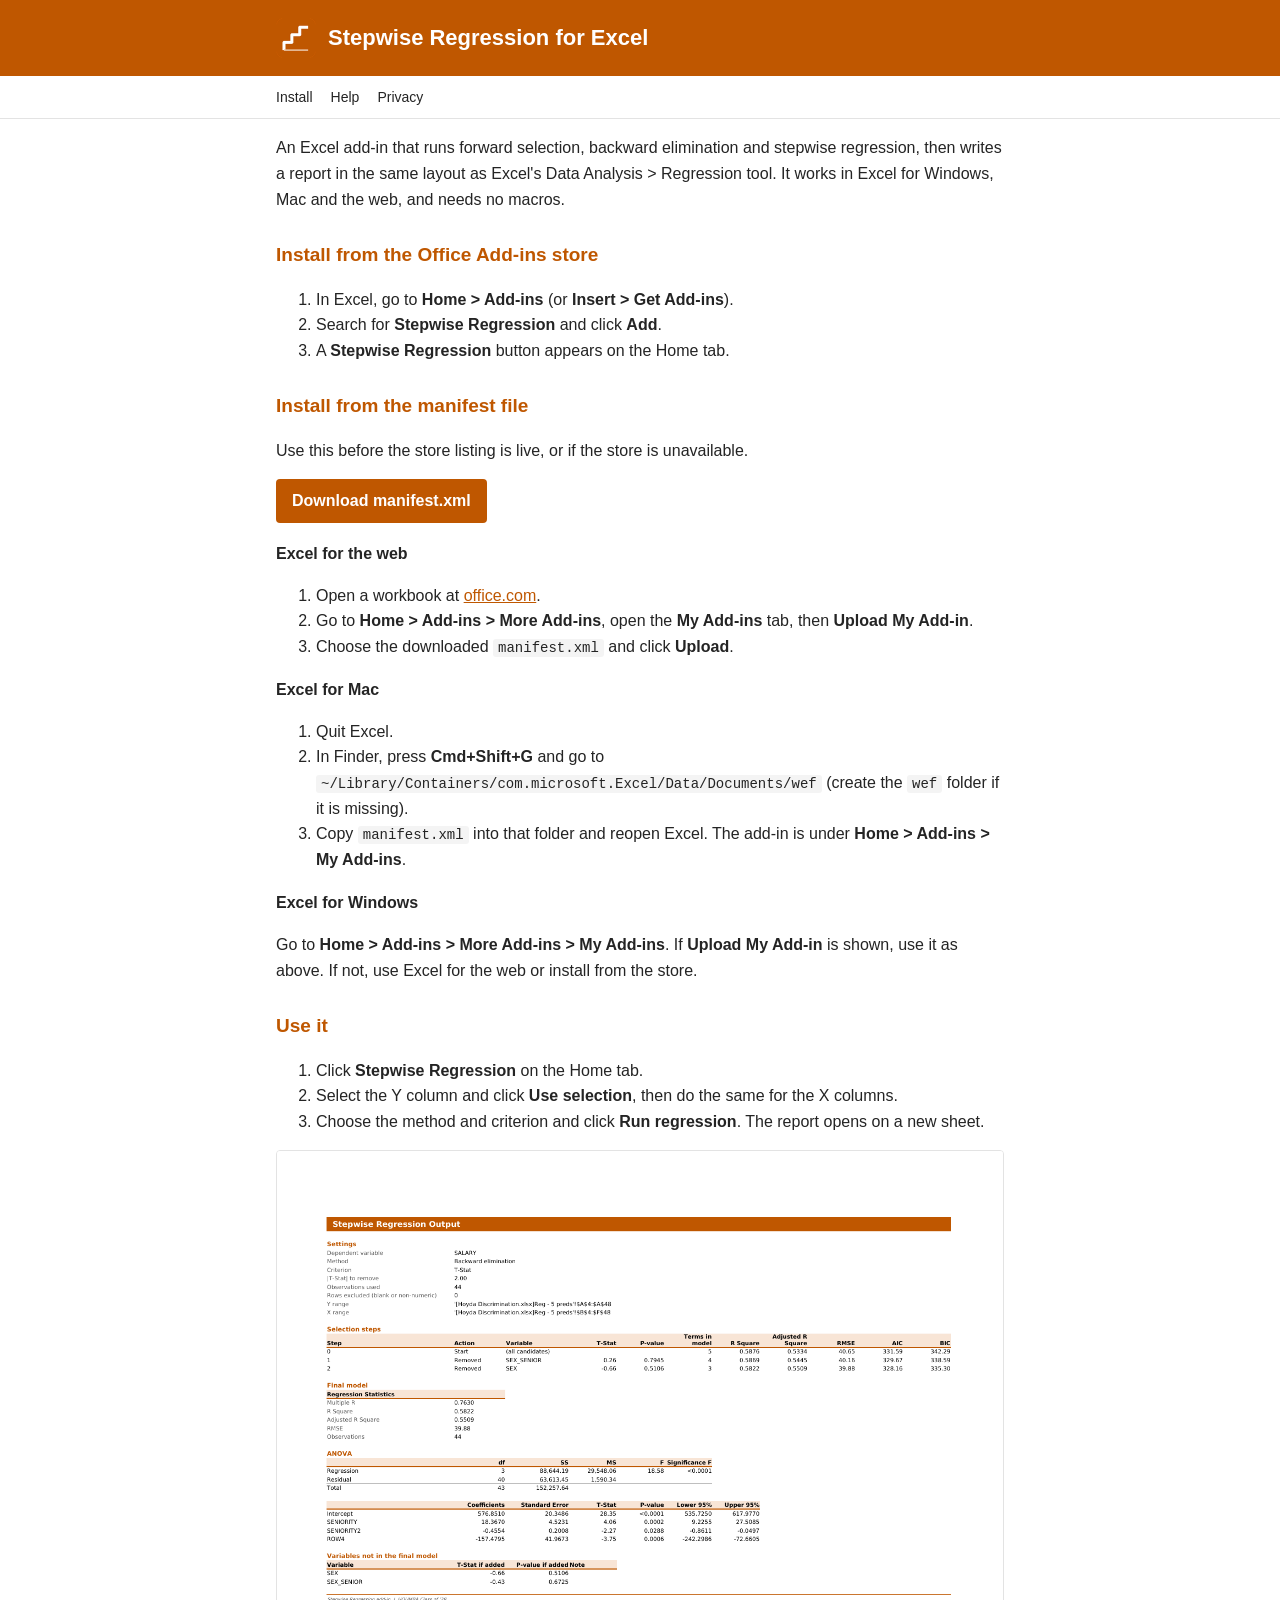
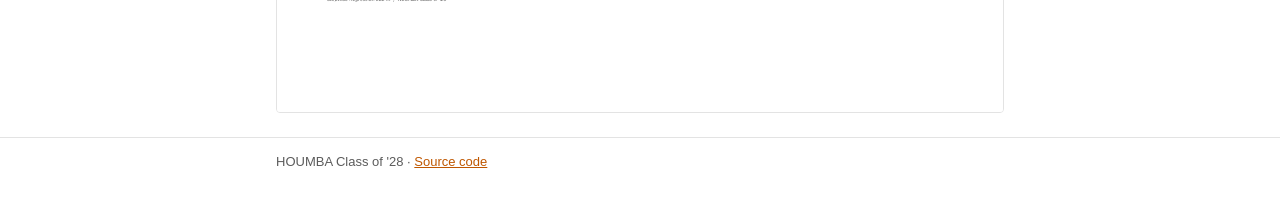
==== docs/index.html @ 618cd110 "Add Stepwise Regression Excel add-in Office web add-in for forward, backward and stepwise regression" ====
<!doctype html>
<html lang="en">
<head>
  <meta charset="utf-8">
  <meta name="viewport" content="width=device-width, initial-scale=1">
  <title>Stepwise Regression for Excel</title>
  <link rel="icon" href="assets/icon-32.png">
  <link rel="stylesheet" href="page.css">
</head>
<body>
  <header><div class="wrap"><img src="assets/icon-80.png" alt=""><h1>Stepwise Regression for Excel</h1></div></header>
  <nav><div class="wrap"><a href="index.html">Install</a><a href="support.html">Help</a><a href="privacy.html">Privacy</a></div></nav>
  <main class="wrap">
    <p>An Excel add-in that runs forward selection, backward elimination and stepwise regression, then writes a report in the same layout as Excel's Data Analysis &gt; Regression tool. It works in Excel for Windows, Mac and the web, and needs no macros.</p>

    <h2>Install from the Office Add-ins store</h2>
    <ol>
      <li>In Excel, go to <strong>Home &gt; Add-ins</strong> (or <strong>Insert &gt; Get Add-ins</strong>).</li>
      <li>Search for <strong>Stepwise Regression</strong> and click <strong>Add</strong>.</li>
      <li>A <strong>Stepwise Regression</strong> button appears on the Home tab.</li>
    </ol>

    <h2>Install from the manifest file</h2>
    <p>Use this before the store listing is live, or if the store is unavailable.</p>
    <p><a class="button" href="manifest.xml" download>Download manifest.xml</a></p>
    <h3>Excel for the web</h3>
    <ol>
      <li>Open a workbook at <a href="https://www.office.com/launch/excel">office.com</a>.</li>
      <li>Go to <strong>Home &gt; Add-ins &gt; More Add-ins</strong>, open the <strong>My Add-ins</strong> tab, then <strong>Upload My Add-in</strong>.</li>
      <li>Choose the downloaded <code>manifest.xml</code> and click <strong>Upload</strong>.</li>
    </ol>
    <h3>Excel for Mac</h3>
    <ol>
      <li>Quit Excel.</li>
      <li>In Finder, press <strong>Cmd+Shift+G</strong> and go to <code>~/Library/Containers/com.microsoft.Excel/Data/Documents/wef</code> (create the <code>wef</code> folder if it is missing).</li>
      <li>Copy <code>manifest.xml</code> into that folder and reopen Excel. The add-in is under <strong>Home &gt; Add-ins &gt; My Add-ins</strong>.</li>
    </ol>
    <h3>Excel for Windows</h3>
    <p>Go to <strong>Home &gt; Add-ins &gt; More Add-ins &gt; My Add-ins</strong>. If <strong>Upload My Add-in</strong> is shown, use it as above. If not, use Excel for the web or install from the store.</p>

    <h2>Use it</h2>
    <ol>
      <li>Click <strong>Stepwise Regression</strong> on the Home tab.</li>
      <li>Select the Y column and click <strong>Use selection</strong>, then do the same for the X columns.</li>
      <li>Choose the method and criterion and click <strong>Run regression</strong>. The report opens on a new sheet.</li>
    </ol>
    <p><img class="shot" src="assets/report-preview.png" alt="Example report showing selection steps, regression statistics, ANOVA and coefficients"></p>
  </main>
  <footer><div class="wrap">HOUMBA Class of '28 &middot; <a data-repo-link="" href="#">Source code</a></div></footer>
  <script src="nav.js"></script>
</body>
</html>
---- docs/page.css ----
:root { --orange: #bf5700; --text: #242424; --muted: #5c5c5c; --bg: #ffffff; --rule: #e3e3e3; --code: #f4f4f4; }
@media (prefers-color-scheme: dark) {
  :root { --text: #ececec; --muted: #b4b4b4; --bg: #1b1b1b; --rule: #3a3a3a; --code: #2a2a2a; }
}
* { box-sizing: border-box; }
body { margin: 0; background: var(--bg); color: var(--text); font: 16px/1.6 "Segoe UI", -apple-system, BlinkMacSystemFont, Roboto, sans-serif; }
header { background: var(--orange); color: #fff; padding: 18px 16px; }
header .wrap { display: flex; align-items: center; gap: 12px; }
header img { width: 40px; height: 40px; }
header h1 { margin: 0; font-size: 22px; font-weight: 600; }
nav { border-bottom: 1px solid var(--rule); }
nav .wrap { display: flex; gap: 18px; padding-top: 10px; padding-bottom: 10px; font-size: 14px; }
nav a { color: var(--text); text-decoration: none; }
nav a:hover { color: var(--orange); }
.wrap { max-width: 760px; margin: 0 auto; padding: 0 16px; }
main { padding: 8px 0 40px; }
h2 { color: var(--orange); font-size: 19px; margin: 28px 0 8px; }
h3 { font-size: 16px; margin: 18px 0 4px; }
code { background: var(--code); padding: 1px 5px; border-radius: 3px; font-size: 14px; }
a { color: var(--orange); }
.button { display: inline-block; background: var(--orange); color: #fff; padding: 9px 16px; border-radius: 4px; text-decoration: none; font-weight: 600; }
footer { border-top: 1px solid var(--rule); color: var(--muted); font-size: 13px; padding: 14px 0 24px; }
img.shot { max-width: 100%; border: 1px solid var(--rule); border-radius: 4px; }
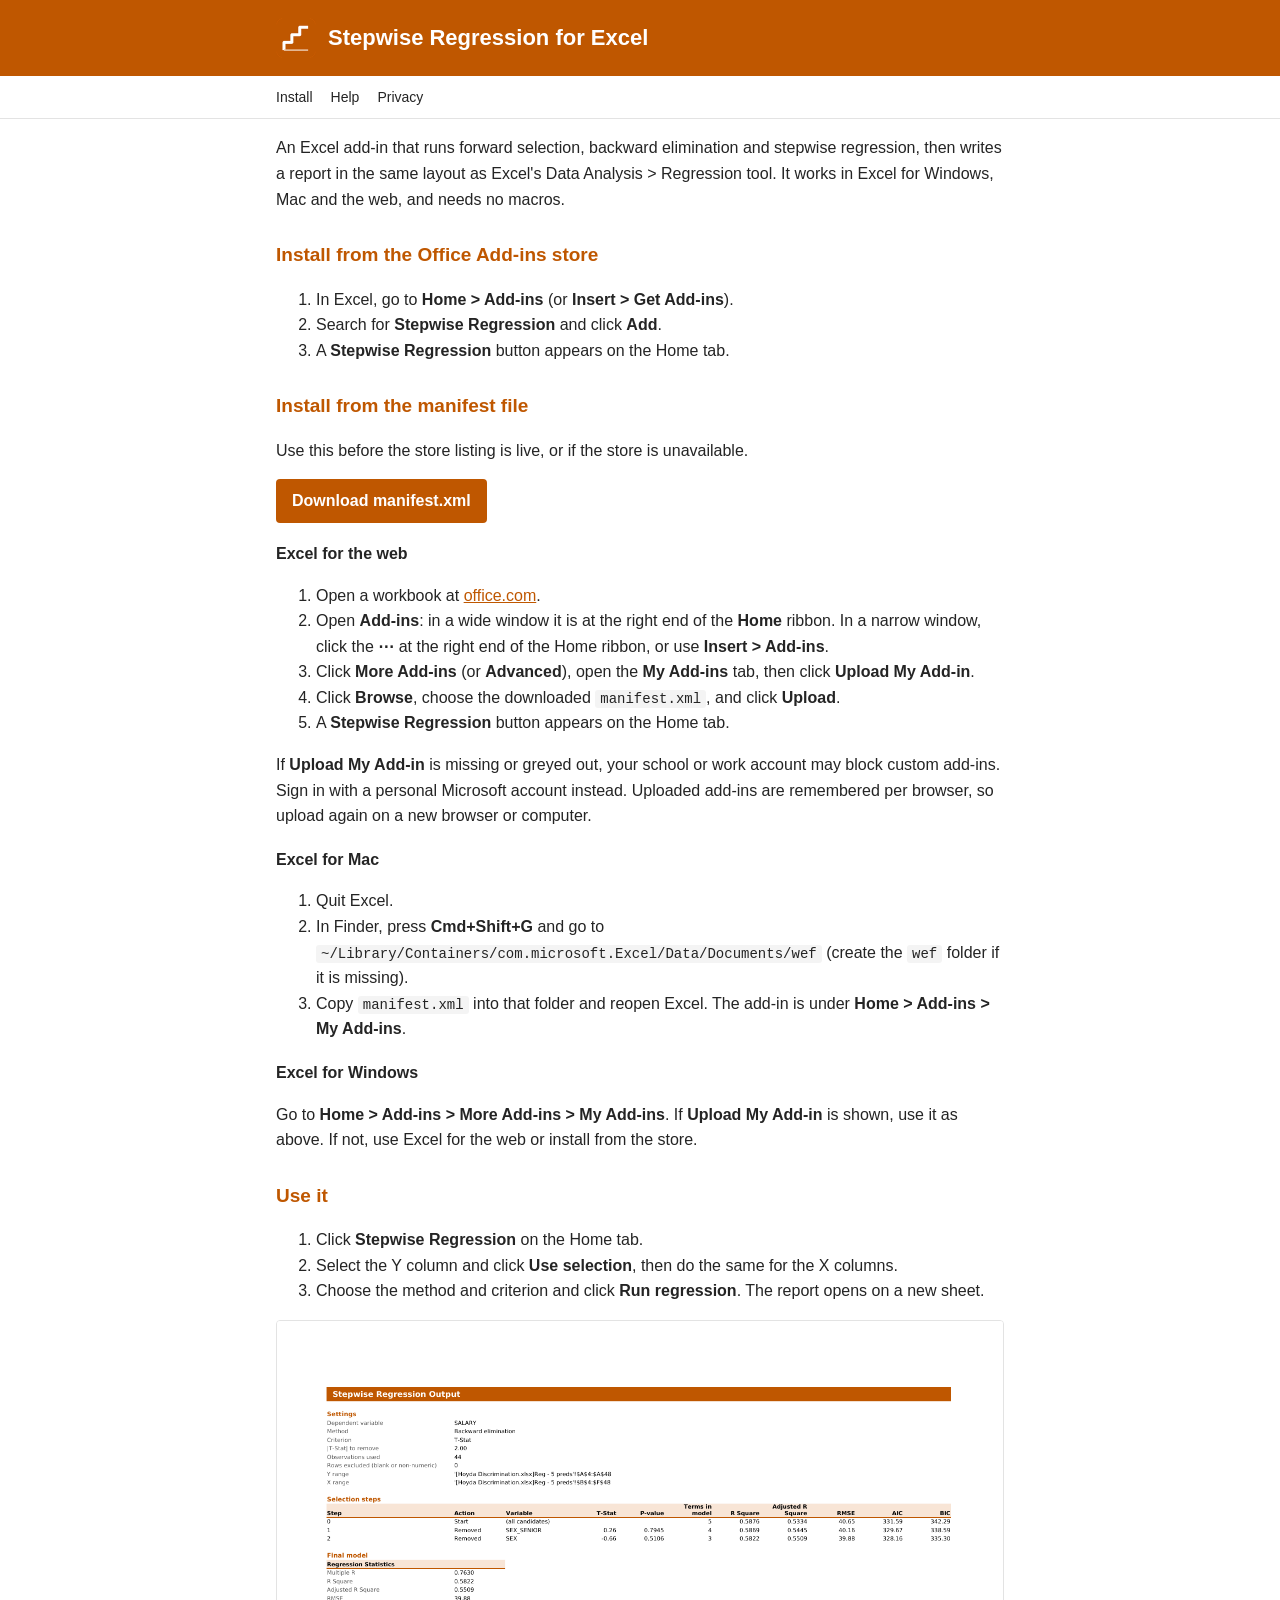
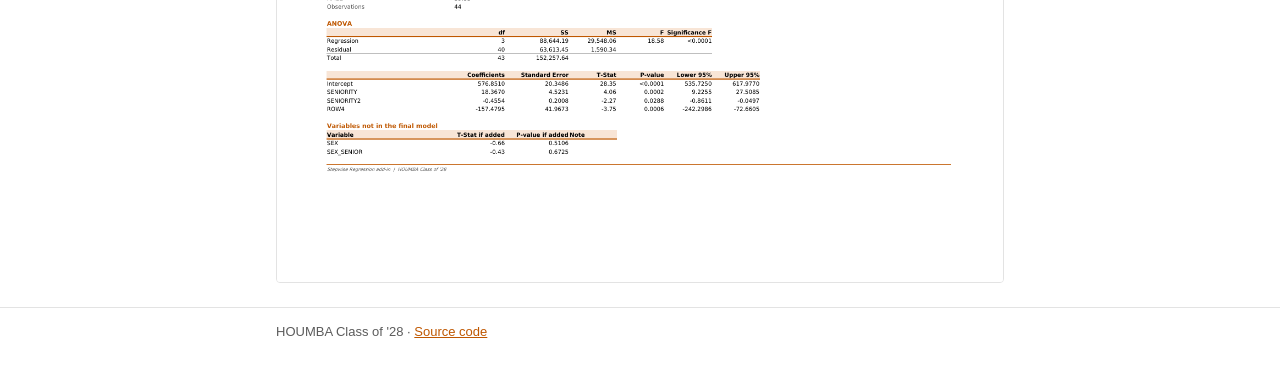
==== commit 7733df21: "Add step-by-step install and usage instructions Co-Authored-By: Claude Opus 5.5 <noreply@anthropic.c" ====
--- a/docs/index.html
+++ b/docs/index.html
@@ -26,9 +26,12 @@
     <h3>Excel for the web</h3>
     <ol>
       <li>Open a workbook at <a href="https://www.office.com/launch/excel">office.com</a>.</li>
-      <li>Go to <strong>Home &gt; Add-ins &gt; More Add-ins</strong>, open the <strong>My Add-ins</strong> tab, then <strong>Upload My Add-in</strong>.</li>
-      <li>Choose the downloaded <code>manifest.xml</code> and click <strong>Upload</strong>.</li>
+      <li>Open <strong>Add-ins</strong>: in a wide window it is at the right end of the <strong>Home</strong> ribbon. In a narrow window, click the <strong>&#8943;</strong> at the right end of the Home ribbon, or use <strong>Insert &gt; Add-ins</strong>.</li>
+      <li>Click <strong>More Add-ins</strong> (or <strong>Advanced</strong>), open the <strong>My Add-ins</strong> tab, then click <strong>Upload My Add-in</strong>.</li>
+      <li>Click <strong>Browse</strong>, choose the downloaded <code>manifest.xml</code>, and click <strong>Upload</strong>.</li>
+      <li>A <strong>Stepwise Regression</strong> button appears on the Home tab.</li>
     </ol>
+    <p>If <strong>Upload My Add-in</strong> is missing or greyed out, your school or work account may block custom add-ins. Sign in with a personal Microsoft account instead. Uploaded add-ins are remembered per browser, so upload again on a new browser or computer.</p>
     <h3>Excel for Mac</h3>
     <ol>
       <li>Quit Excel.</li>
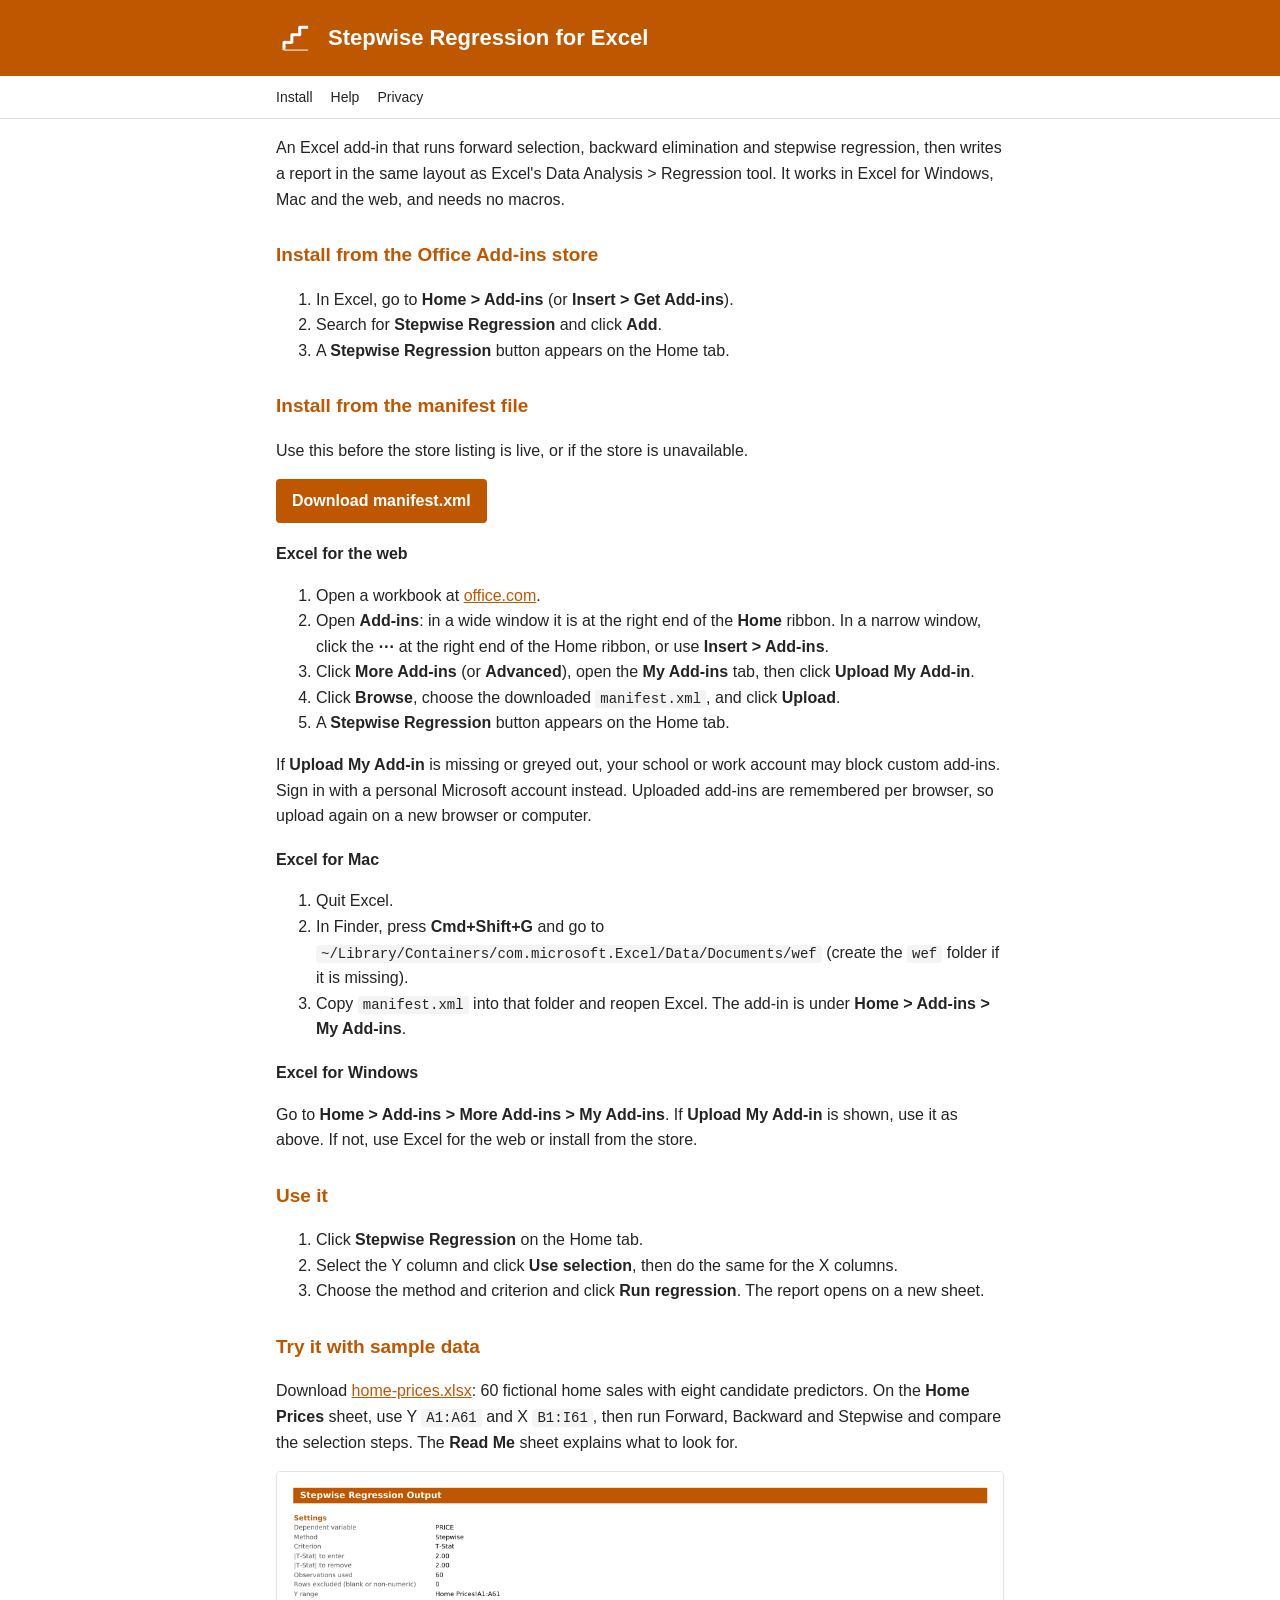
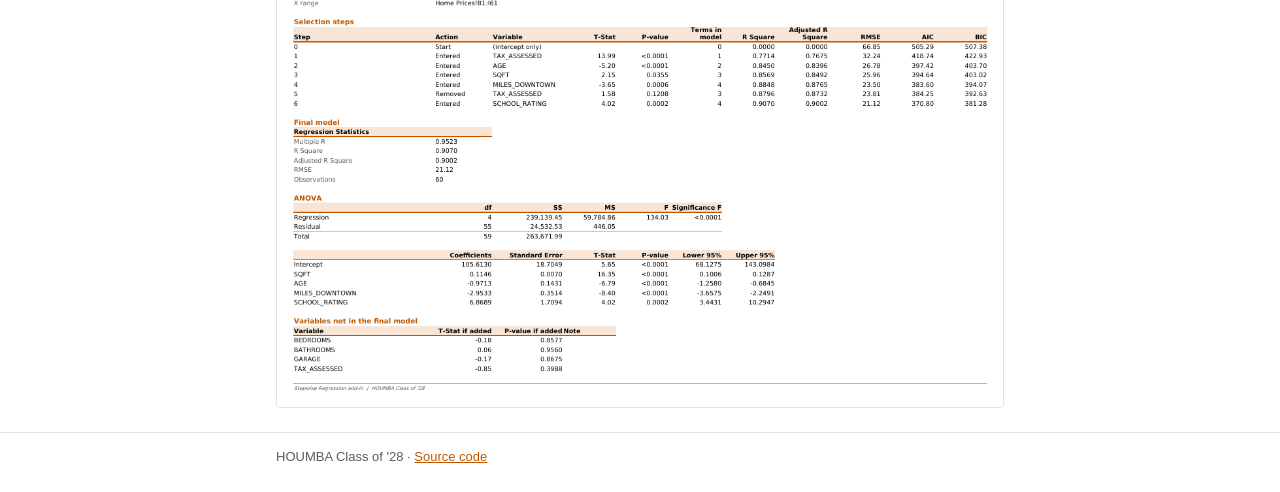
==== commit 5918f418: "Add sample data, move VBA backup and Python reference in, split maintainer docs - docs/sample/home-p" ====
--- a/docs/index.html
+++ b/docs/index.html
@@ -47,6 +47,8 @@
       <li>Select the Y column and click <strong>Use selection</strong>, then do the same for the X columns.</li>
       <li>Choose the method and criterion and click <strong>Run regression</strong>. The report opens on a new sheet.</li>
     </ol>
+    <h2>Try it with sample data</h2>
+    <p>Download <a href="sample/home-prices.xlsx">home-prices.xlsx</a>: 60 fictional home sales with eight candidate predictors. On the <strong>Home Prices</strong> sheet, use Y <code>A1:A61</code> and X <code>B1:I61</code>, then run Forward, Backward and Stepwise and compare the selection steps. The <strong>Read Me</strong> sheet explains what to look for.</p>
     <p><img class="shot" src="assets/report-preview.png" alt="Example report showing selection steps, regression statistics, ANOVA and coefficients"></p>
   </main>
   <footer><div class="wrap">HOUMBA Class of '28 &middot; <a data-repo-link="" href="#">Source code</a></div></footer>
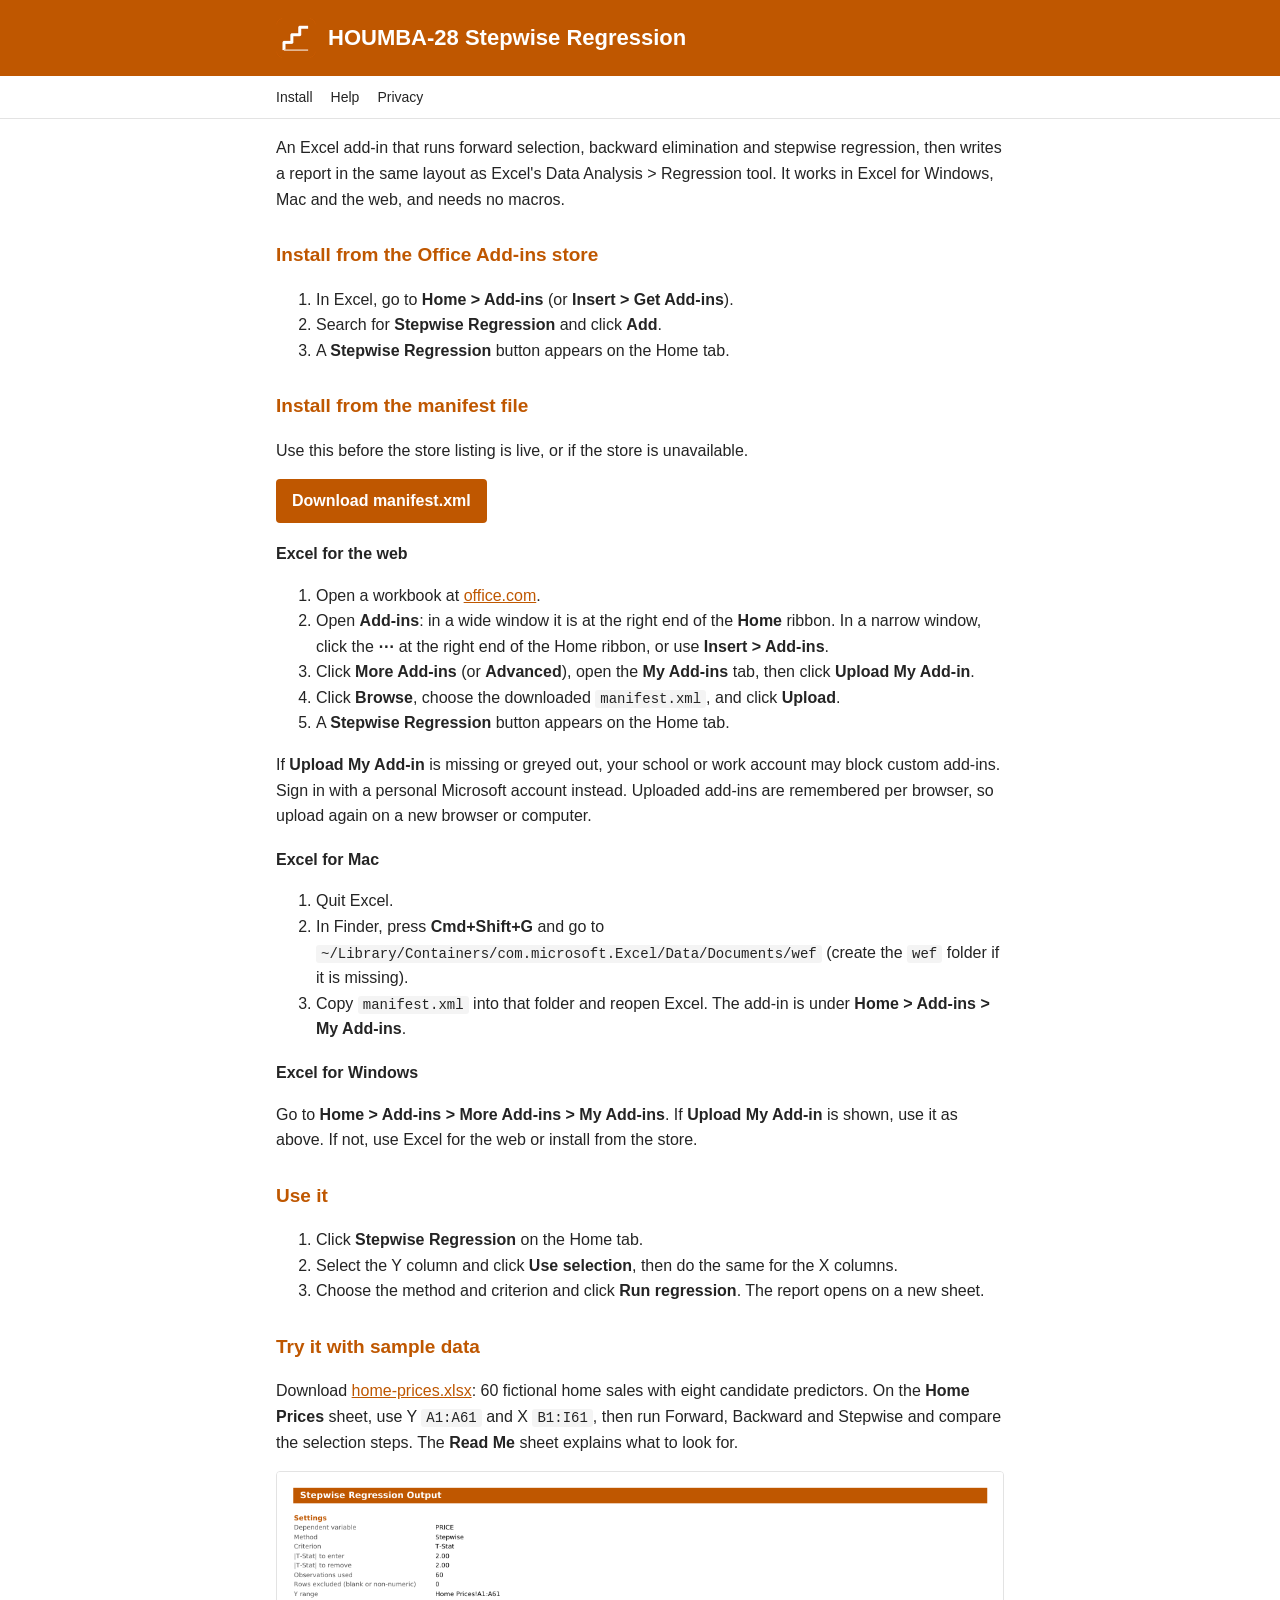
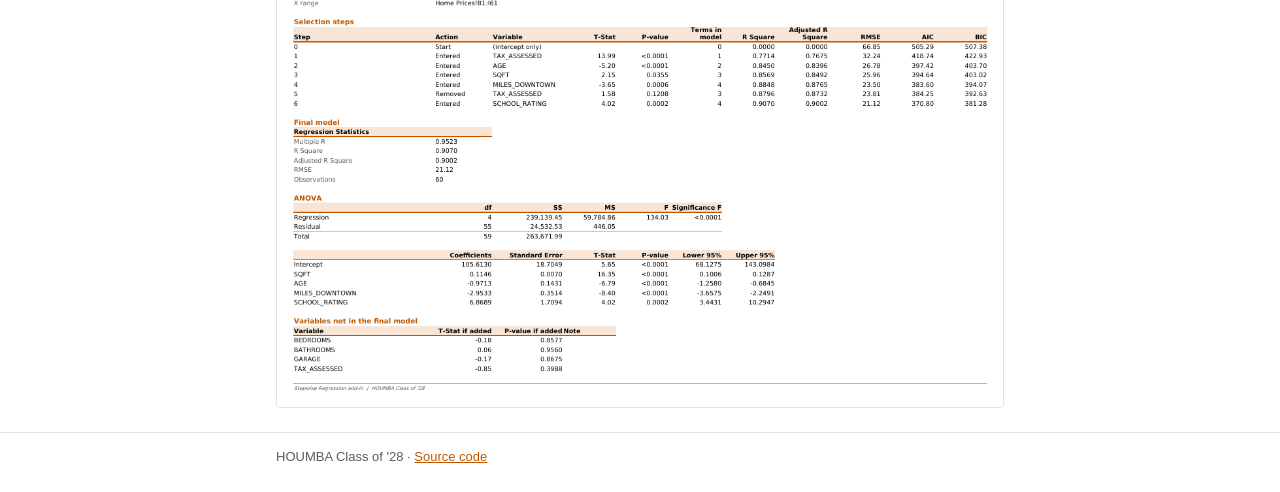
==== commit a10ba983: "Rename to HOUMBA-28 Stepwise Regression and add store submission package - Add-in display name HOUMB" ====
--- a/docs/index.html
+++ b/docs/index.html
@@ -3,12 +3,12 @@
 <head>
   <meta charset="utf-8">
   <meta name="viewport" content="width=device-width, initial-scale=1">
-  <title>Stepwise Regression for Excel</title>
+  <title>HOUMBA-28 Stepwise Regression</title>
   <link rel="icon" href="assets/icon-32.png">
   <link rel="stylesheet" href="page.css">
 </head>
 <body>
-  <header><div class="wrap"><img src="assets/icon-80.png" alt=""><h1>Stepwise Regression for Excel</h1></div></header>
+  <header><div class="wrap"><img src="assets/icon-80.png" alt=""><h1>HOUMBA-28 Stepwise Regression</h1></div></header>
   <nav><div class="wrap"><a href="index.html">Install</a><a href="support.html">Help</a><a href="privacy.html">Privacy</a></div></nav>
   <main class="wrap">
     <p>An Excel add-in that runs forward selection, backward elimination and stepwise regression, then writes a report in the same layout as Excel's Data Analysis &gt; Regression tool. It works in Excel for Windows, Mac and the web, and needs no macros.</p>
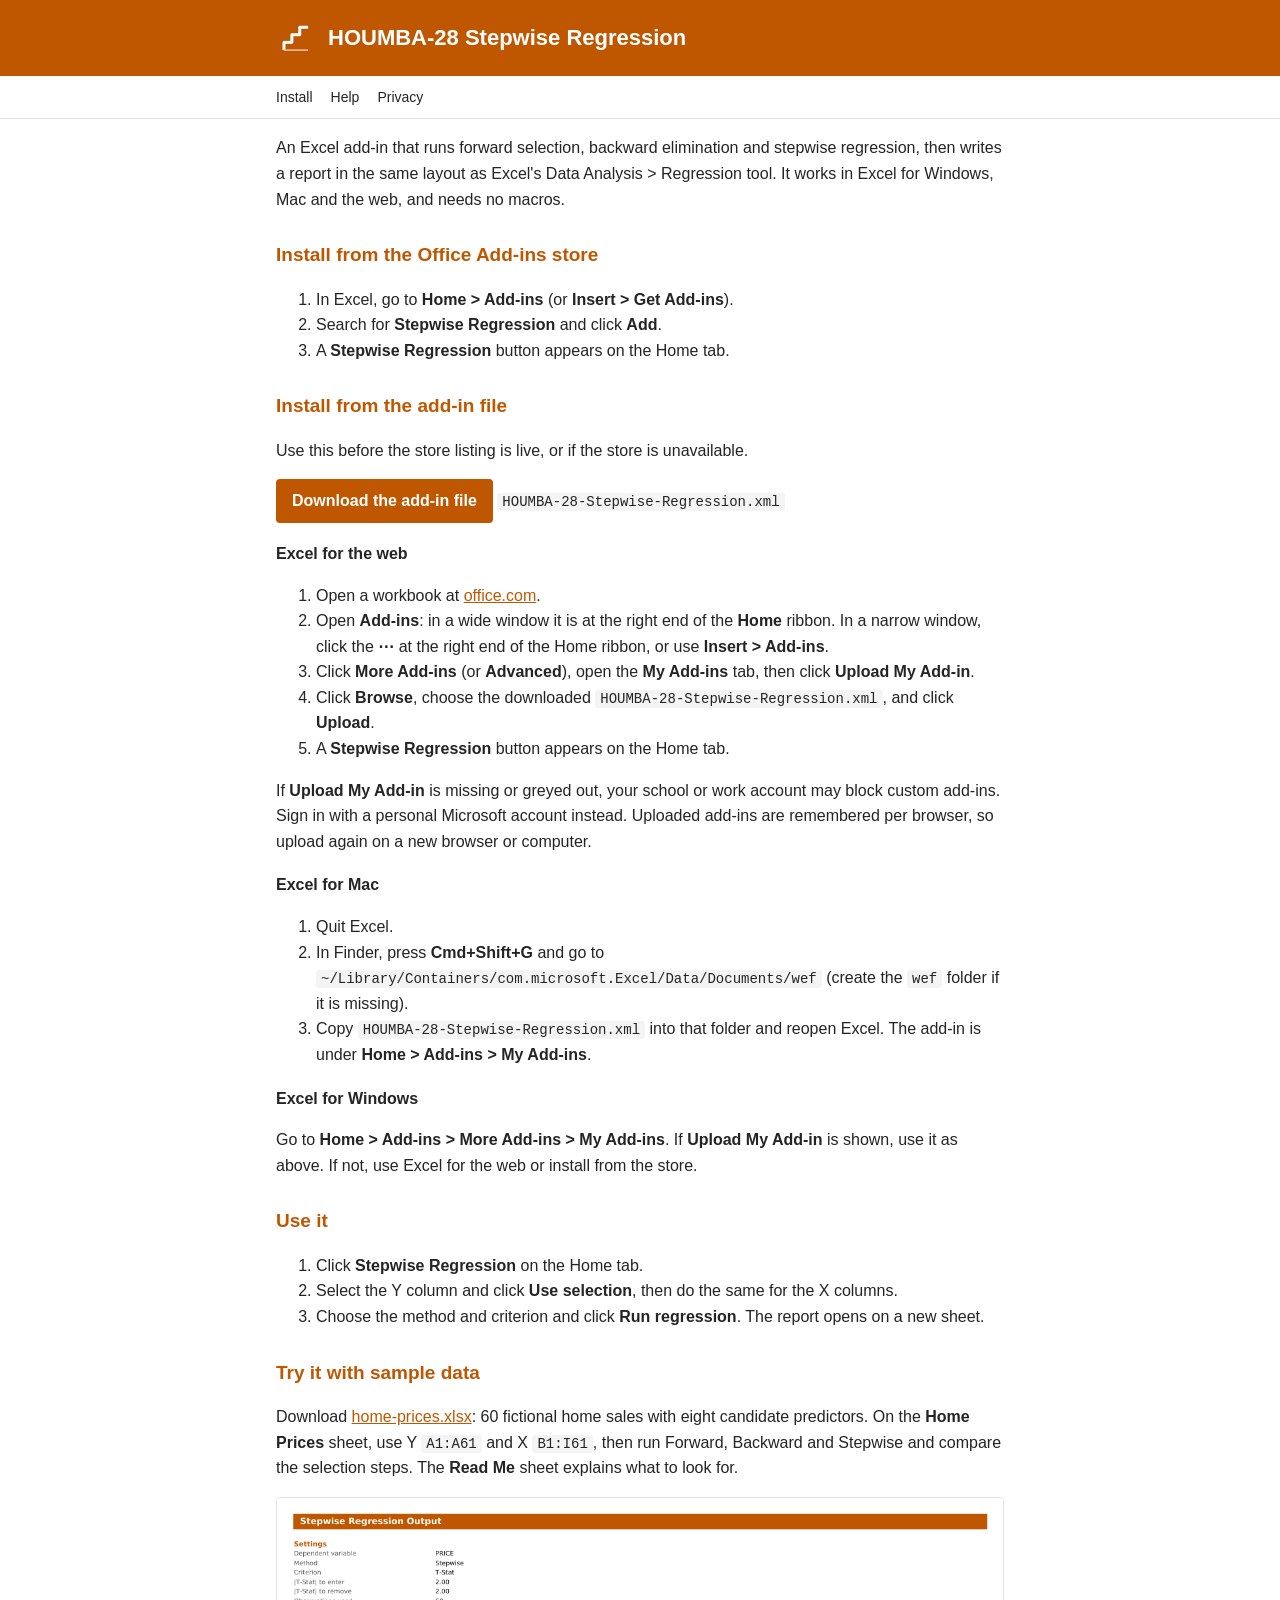
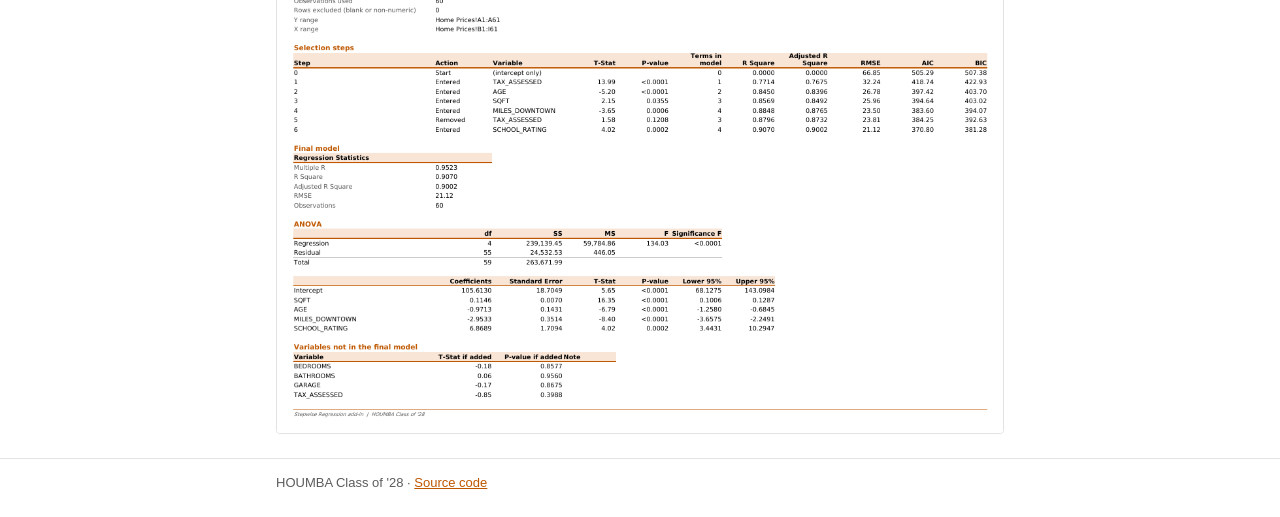
==== commit d85b13e7: "Rename the downloadable manifest to HOUMBA-28-Stepwise-Regression.xml Students download a file named" ====
--- a/docs/index.html
+++ b/docs/index.html
@@ -20,15 +20,15 @@
       <li>A <strong>Stepwise Regression</strong> button appears on the Home tab.</li>
     </ol>
 
-    <h2>Install from the manifest file</h2>
+    <h2>Install from the add-in file</h2>
     <p>Use this before the store listing is live, or if the store is unavailable.</p>
-    <p><a class="button" href="manifest.xml" download>Download manifest.xml</a></p>
+    <p><a class="button" href="HOUMBA-28-Stepwise-Regression.xml" download>Download the add-in file</a> <code>HOUMBA-28-Stepwise-Regression.xml</code></p>
     <h3>Excel for the web</h3>
     <ol>
       <li>Open a workbook at <a href="https://www.office.com/launch/excel">office.com</a>.</li>
       <li>Open <strong>Add-ins</strong>: in a wide window it is at the right end of the <strong>Home</strong> ribbon. In a narrow window, click the <strong>&#8943;</strong> at the right end of the Home ribbon, or use <strong>Insert &gt; Add-ins</strong>.</li>
       <li>Click <strong>More Add-ins</strong> (or <strong>Advanced</strong>), open the <strong>My Add-ins</strong> tab, then click <strong>Upload My Add-in</strong>.</li>
-      <li>Click <strong>Browse</strong>, choose the downloaded <code>manifest.xml</code>, and click <strong>Upload</strong>.</li>
+      <li>Click <strong>Browse</strong>, choose the downloaded <code>HOUMBA-28-Stepwise-Regression.xml</code>, and click <strong>Upload</strong>.</li>
       <li>A <strong>Stepwise Regression</strong> button appears on the Home tab.</li>
     </ol>
     <p>If <strong>Upload My Add-in</strong> is missing or greyed out, your school or work account may block custom add-ins. Sign in with a personal Microsoft account instead. Uploaded add-ins are remembered per browser, so upload again on a new browser or computer.</p>
@@ -36,7 +36,7 @@
     <ol>
       <li>Quit Excel.</li>
       <li>In Finder, press <strong>Cmd+Shift+G</strong> and go to <code>~/Library/Containers/com.microsoft.Excel/Data/Documents/wef</code> (create the <code>wef</code> folder if it is missing).</li>
-      <li>Copy <code>manifest.xml</code> into that folder and reopen Excel. The add-in is under <strong>Home &gt; Add-ins &gt; My Add-ins</strong>.</li>
+      <li>Copy <code>HOUMBA-28-Stepwise-Regression.xml</code> into that folder and reopen Excel. The add-in is under <strong>Home &gt; Add-ins &gt; My Add-ins</strong>.</li>
     </ol>
     <h3>Excel for Windows</h3>
     <p>Go to <strong>Home &gt; Add-ins &gt; More Add-ins &gt; My Add-ins</strong>. If <strong>Upload My Add-in</strong> is shown, use it as above. If not, use Excel for the web or install from the store.</p>
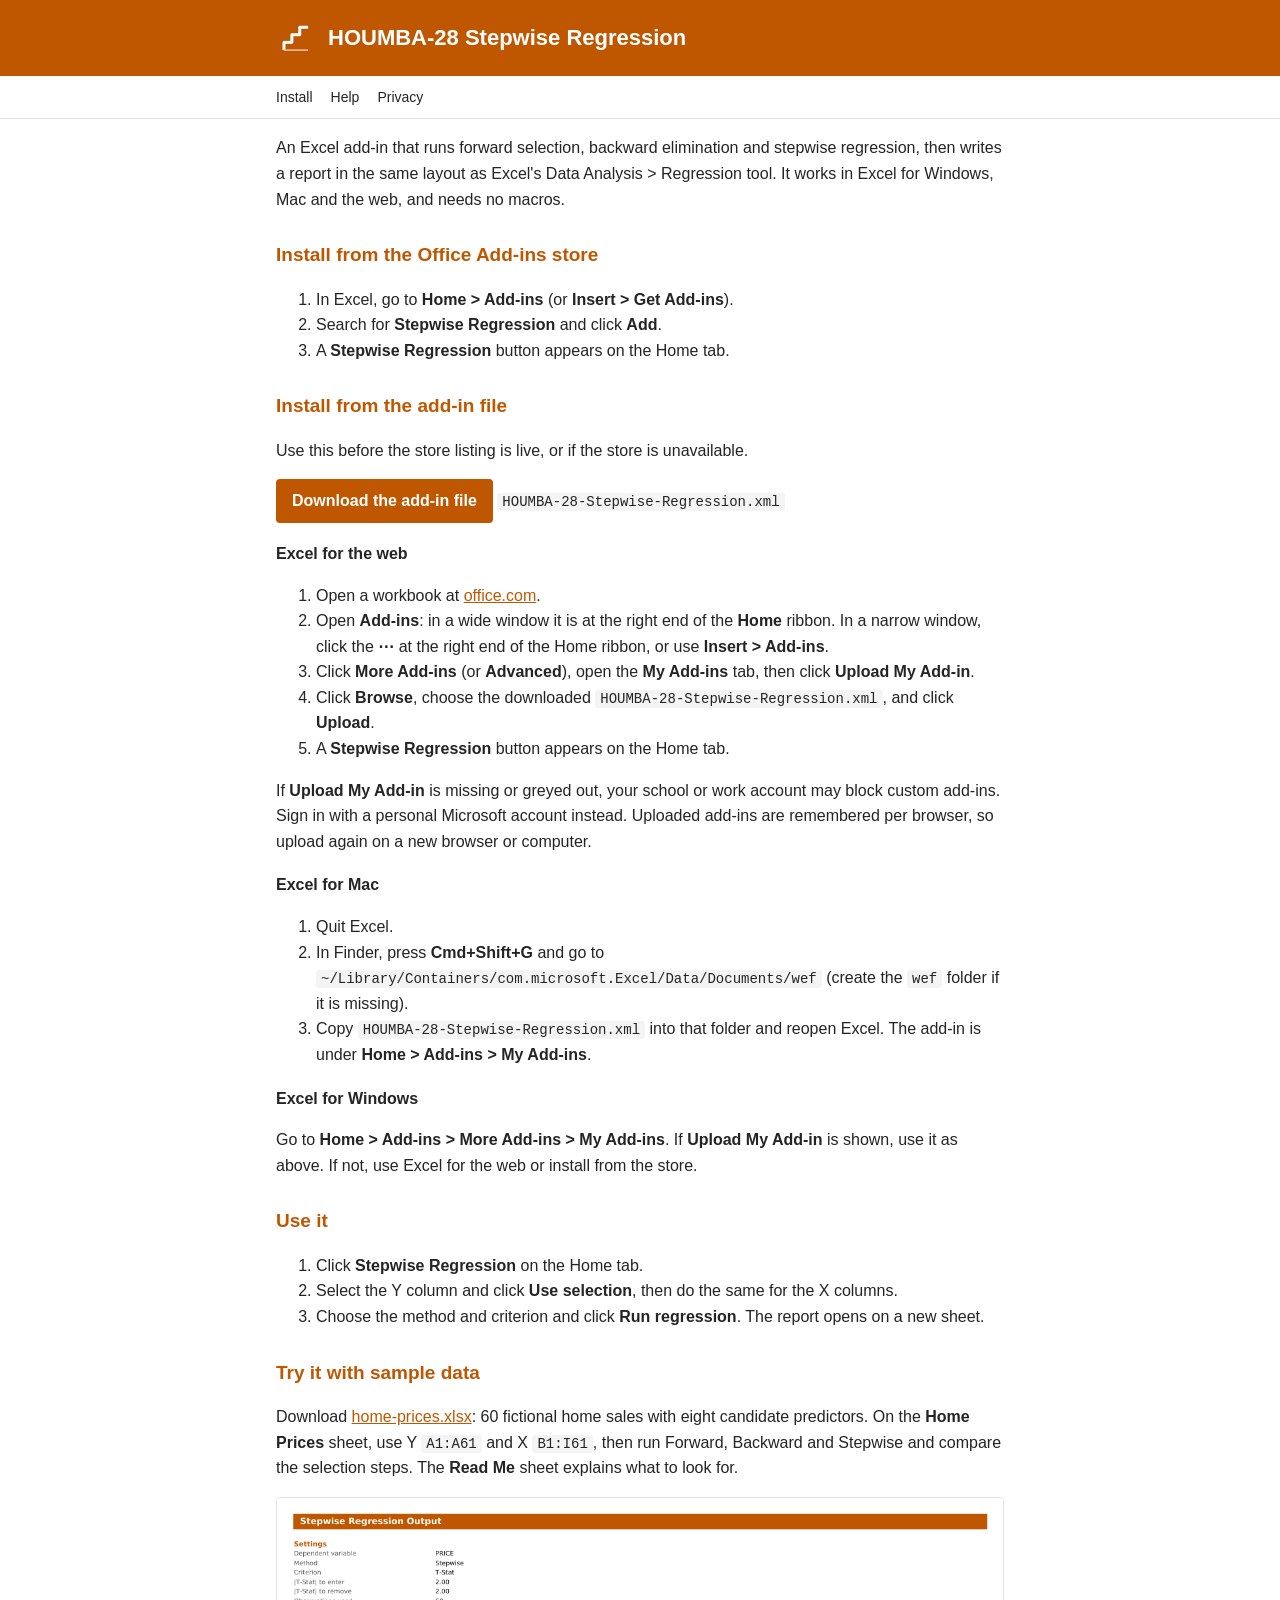
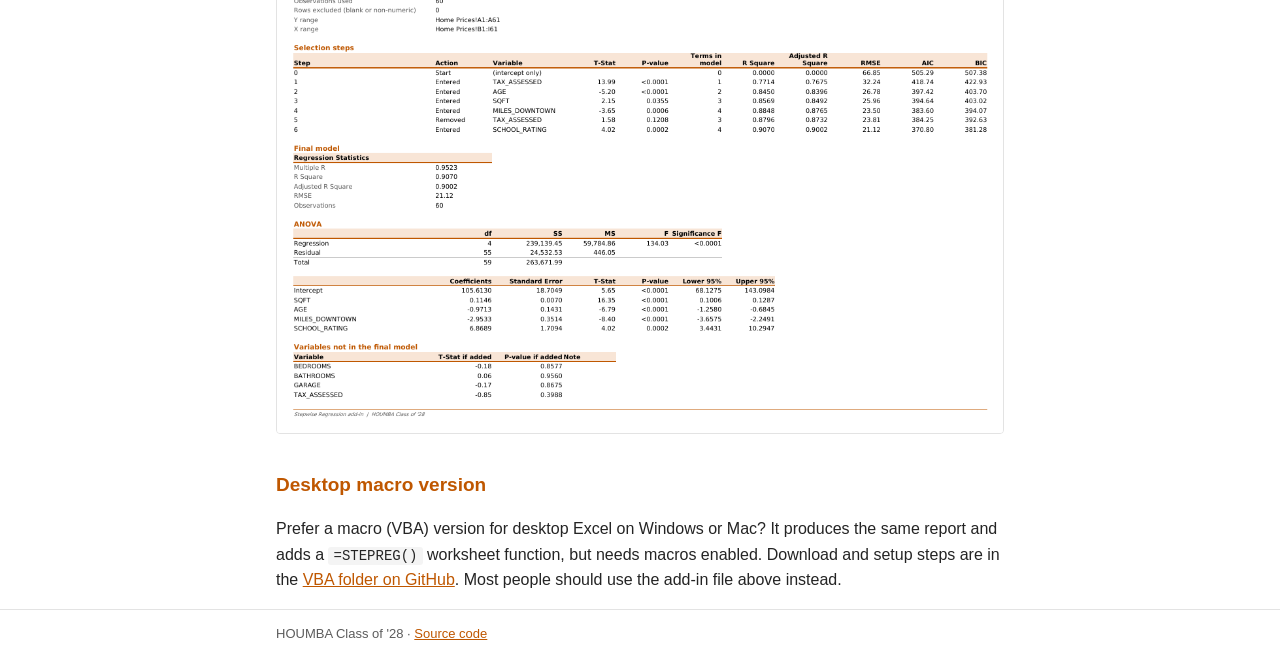
==== commit 3c1890f4: "Link the VBA backup from the install page Co-Authored-By: Claude Opus 5.5 <noreply@anthropic.com> Cl" ====
--- a/docs/index.html
+++ b/docs/index.html
@@ -50,6 +50,8 @@
     <h2>Try it with sample data</h2>
     <p>Download <a href="sample/home-prices.xlsx">home-prices.xlsx</a>: 60 fictional home sales with eight candidate predictors. On the <strong>Home Prices</strong> sheet, use Y <code>A1:A61</code> and X <code>B1:I61</code>, then run Forward, Backward and Stepwise and compare the selection steps. The <strong>Read Me</strong> sheet explains what to look for.</p>
     <p><img class="shot" src="assets/report-preview.png" alt="Example report showing selection steps, regression statistics, ANOVA and coefficients"></p>
+    <h2>Desktop macro version</h2>
+    <p>Prefer a macro (VBA) version for desktop Excel on Windows or Mac? It produces the same report and adds a <code>=STEPREG()</code> worksheet function, but needs macros enabled. Download and setup steps are in the <a data-repo-link="/tree/main/vba" href="#">VBA folder on GitHub</a>. Most people should use the add-in file above instead.</p>
   </main>
   <footer><div class="wrap">HOUMBA Class of '28 &middot; <a data-repo-link="" href="#">Source code</a></div></footer>
   <script src="nav.js"></script>
